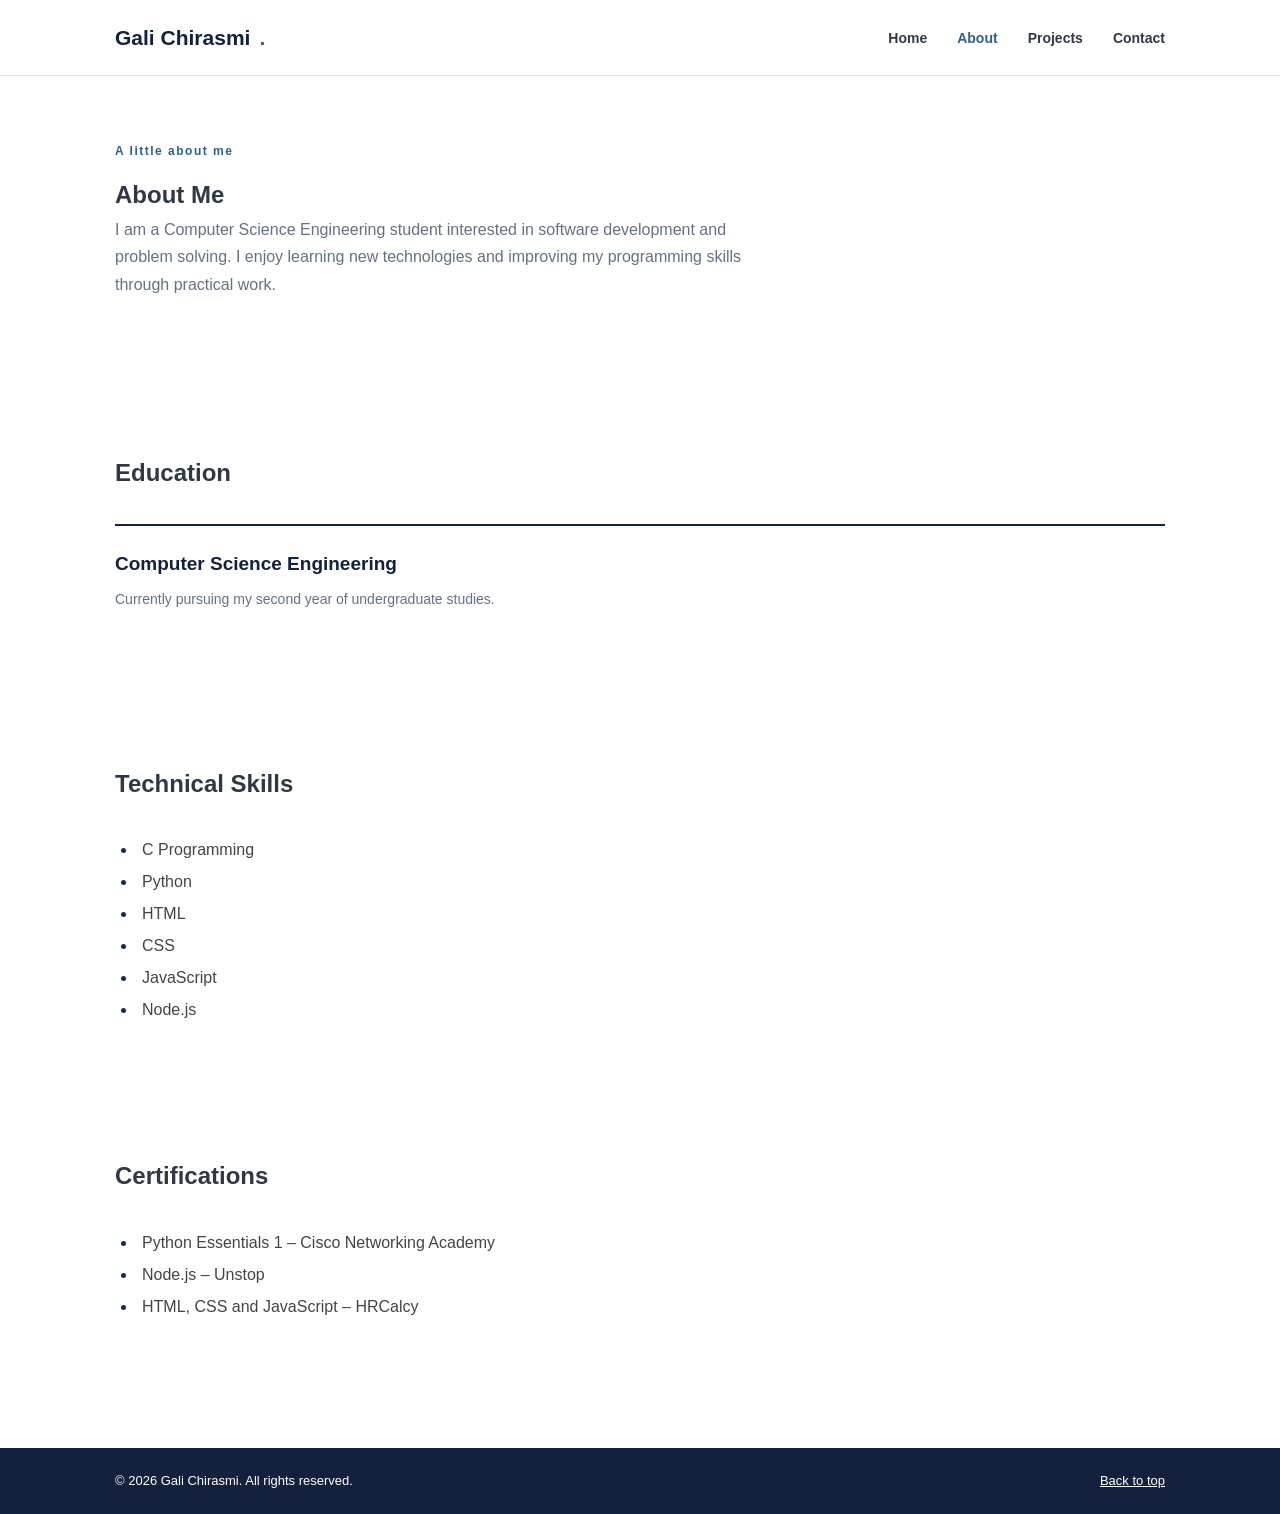
==== about.html @ 44a574e0 "Add files via upload Upload portfolio website" ====
<!DOCTYPE html>
<html lang="en">

<head>
    <meta charset="UTF-8">

    <meta name="viewport"
          content="width=device-width, initial-scale=1.0">

    <meta name="description"
          content="Learn about my education, technical skills and certifications.">

    <meta name="author" content="Your Name">

    <meta name="theme-color" content="#ffffff">

    <title>About | Gali Chirasmi - Portfolio</title>

    <link rel="stylesheet" href="style.css">

    <script src="script.js" defer></script>
</head>

<body>

    <a href="#main-content" class="skip-link">
        Skip to main content
    </a>

    <header class="site-header">

        <div class="container nav-container">

            <a href="index.html" class="logo">
                Gali Chirasmi<span class="logo-dot">.</span>
            </a>

            <nav class="primary-nav" aria-label="Main navigation">
                <ul>
                    <li><a href="index.html">Home</a></li>
                    <li>
                        <a href="about.html" aria-current="page">About</a>
                    </li>
                    <li><a href="projects.html">Projects</a></li>
                    <li><a href="contact.html">Contact</a></li>
                </ul>
            </nav>

        </div>

    </header>

    <main id="main-content">

        <section class="container section-space"
                 aria-labelledby="about-heading">

            <p class="eyebrow">A little about me</p>

            <h1 id="about-heading">About Me</h1>

            <p class="hero-description">
                I am a Computer Science Engineering student interested
                in software development and problem solving. I enjoy
                learning new technologies and improving my programming
                skills through practical work.
            </p>

        </section>

        <section class="container section-space"
                 aria-labelledby="education">

            <h2 class="section-heading" id="education">
                Education
            </h2>

            <article class="info-card">

                <h3>Computer Science Engineering</h3>

                <p>
                    Currently pursuing my second year of undergraduate
                    studies.
                </p>

            </article>

        </section>

        <section class="container section-space"
                 aria-labelledby="skills">

            <h2 class="section-heading" id="skills">
                Technical Skills
            </h2>

            <ul class="simple-list">
                <li>C Programming</li>
                <li>Python</li>
                <li>HTML</li>
                <li>CSS</li>
                <li>JavaScript</li>
                <li>Node.js</li>
            </ul>

        </section>

        <section class="container section-space"
                 aria-labelledby="certifications">

            <h2 class="section-heading" id="certifications">
                Certifications
            </h2>

            <ul class="simple-list">
                <li>Python Essentials 1 – Cisco Networking Academy</li>
                <li>Node.js – Unstop</li>
                <li>HTML, CSS and JavaScript – HRCalcy</li>
            </ul>

        </section>

    </main>

    <footer class="site-footer">

        <div class="container footer-content">

            <p>
                &copy; <span class="current-year">2026</span>
                Gali Chirasmi. All rights reserved.
            </p>

            <a href="#top">Back to top</a>

        </div>

    </footer>

</body>
</html>
---- style.css ----
/* ==================================
   1. BASIC SETTINGS
================================== */

:root {
    --navy: #14213d;
    --blue: #315f91;
    --white: #ffffff;
    --light: #f3f5f8;
    --text: #303846;
    --muted: #667085;
    --border: #e1e5eb;
}

* {
    margin: 0;
    padding: 0;
    box-sizing: border-box;
}

html {
    scroll-behavior: smooth;
}

body {
    font-family: Arial, Helvetica, sans-serif;
    background: var(--white);
    color: var(--text);
    font-size: 16px;
    line-height: 1.7;
}

.container {
    width: 88%;
    max-width: 1050px;
    margin: auto;
}

.section-space {
    padding: 65px 0;
}

.soft-section {
    background: var(--light);
}

/* ==================================
   2. ACCESSIBILITY
================================== */

.skip-link {
    position: absolute;
    top: -100px;
    left: 10px;
    background: var(--white);
    color: var(--navy);
    padding: 12px;
    border: 2px solid var(--navy);
    z-index: 2000;
}

.skip-link:focus {
    top: 10px;
}

a:focus-visible,
button:focus-visible,
input:focus-visible,
textarea:focus-visible {
    outline: 3px solid #315f91;
    outline-offset: 4px;
}

/* ==================================
   3. HEADER
================================== */

.site-header {
    background: var(--white);
    border-bottom: 1px solid var(--border);
    position: sticky;
    top: 0;
    z-index: 1000;
}

.nav-container {
    min-height: 75px;
    display: flex;
    align-items: center;
    justify-content: space-between;
}

.logo {
    display: flex;
    align-items: center;
    gap: 9px;
    text-decoration: none;
    color: var(--navy);
    font-size: 21px;
    font-weight: bold;
}

.logo-mark {
    display: none;
}

.logo-dot {
    color: var(--blue);
}

.primary-nav ul {
    display: flex;
    align-items: center;
    list-style: none;
    gap: 30px;
}

.primary-nav a {
    color: var(--text);
    text-decoration: none;
    font-size: 14px;
    font-weight: 600;
}

.primary-nav a:hover,
.primary-nav a[aria-current="page"] {
    color: var(--blue);
}

.primary-nav .nav-contact {
    border: 1px solid var(--navy);
    padding: 8px 17px;
    border-radius: 4px;
}

.primary-nav .nav-contact:hover {
    background: var(--navy);
    color: var(--white);
}

/* ==================================
   4. MOBILE NAVIGATION
================================== */

.menu-toggle {
    display: none;
    background: var(--white);
    border: 1px solid var(--border);
    padding: 8px;
    border-radius: 4px;
    cursor: pointer;
}

.menu-toggle span {
    display: block;
    width: 22px;
    height: 2px;
    background: var(--navy);
    margin: 5px;
}

/* ==================================
   5. HOME PAGE
================================== */

.hero {
    min-height: 450px;
    display: block;
    padding-top: 100px;
    padding-bottom: 75px;
}

.hero-content {
    max-width: 720px;
}

.hero-visual {
    display: none;
}

.eyebrow {
    color: var(--blue);
    font-size: 12px;
    font-weight: bold;
    letter-spacing: 1.5px;
    margin-bottom: 14px;
}

.hero h1 {
    color: var(--navy);
    font-size: clamp(34px, 5vw, 48px);
    line-height: 1.25;
    margin-bottom: 20px;
}

.highlight {
    color: var(--blue);
}

.hero-description {
    color: var(--muted);
    max-width: 650px;
    margin-bottom: 25px;
}

.hero-actions {
    display: flex;
    flex-wrap: wrap;
    gap: 12px;
    margin-bottom: 20px;
}

.hero-note {
    color: var(--muted);
    font-size: 13px;
}

.status-dot {
    display: none;
}

/* ==================================
   6. BUTTONS
================================== */

.button {
    display: inline-block;
    padding: 11px 21px;
    border-radius: 4px;
    font-size: 14px;
    font-weight: 600;
    text-decoration: none;
    border: 1px solid var(--navy);
    cursor: pointer;
}

.button-primary {
    background: var(--navy);
    color: var(--white);
}

.button-primary:hover {
    background: var(--blue);
    border-color: var(--blue);
}

.button-secondary {
    background: var(--white);
    color: var(--navy);
}

.button-secondary:hover {
    background: var(--light);
}

.button-light {
    background: var(--white);
    color: var(--navy);
}

.button-light:hover {
    background: var(--light);
}

/* ==================================
   7. SECTION HEADINGS
================================== */

.section-heading {
    margin-bottom: 30px;
}

.section-heading h2,
.about-intro h2,
.contact-info h2 {
    color: var(--navy);
    font-size: 28px;
    margin-bottom: 10px;
}

.section-heading p:last-child {
    color: var(--muted);
}

/* ==================================
   8. INTERESTS
================================== */

.card-grid {
    display: grid;
    grid-template-columns: repeat(3, 1fr);
    gap: 25px;
}

.info-card {
    padding: 22px 0;
    border-top: 2px solid var(--navy);
}

.card-number {
    display: block;
    color: var(--blue);
    font-size: 13px;
    margin-bottom: 12px;
}

.info-card h3 {
    color: var(--navy);
    font-size: 19px;
    margin-bottom: 8px;
}

.info-card p {
    color: var(--muted);
    font-size: 14px;
}

/* ==================================
   9. CALL TO ACTION
================================== */

.cta-section {
    background: var(--navy);
    color: var(--white);
    padding: 45px;
    margin-top: 30px;
    margin-bottom: 60px;
}

.cta-section .eyebrow {
    color: #c7d7ed;
}

.cta-section h2 {
    font-size: 27px;
    margin-bottom: 10px;
}

.cta-section p {
    color: #e0e7f0;
    margin-bottom: 20px;
}

/* ==================================
   10. INNER PAGE HEADINGS
================================== */

.page-banner {
    padding-top: 65px;
    padding-bottom: 35px;
    border-bottom: 1px solid var(--border);
    margin-top: 25px;
}

.page-banner h1 {
    color: var(--navy);
    font-size: 38px;
    margin-bottom: 10px;
}

.page-banner p:last-child {
    color: var(--muted);
    max-width: 650px;
}

/* ==================================
   11. ABOUT PAGE
================================== */

.about-intro {
    display: grid;
    grid-template-columns: 130px 1fr;
    gap: 35px;
    align-items: center;
}

.about-monogram {
    width: 115px;
    height: 115px;
    background: var(--navy);
    color: var(--white);
    border-radius: 50%;
    display: grid;
    place-items: center;
    font-size: 60px;
}

.about-intro p:not(.eyebrow) {
    color: var(--muted);
    margin-top: 10px;
}

.timeline-card {
    display: flex;
    gap: 18px;
    padding: 25px;
    background: var(--white);
    border-left: 3px solid var(--navy);
}

.timeline-marker {
    display: none;
}

.card-label {
    color: var(--blue);
    font-size: 11px;
    font-weight: bold;
    letter-spacing: 1px;
}

.timeline-card h3 {
    color: var(--navy);
    margin: 8px 0;
}

.skills-grid {
    display: grid;
    grid-template-columns: repeat(3, 1fr);
    gap: 30px;
}

.skill-card {
    padding: 20px 0;
    border-top: 1px solid var(--border);
}

.skill-card h3 {
    color: var(--navy);
    margin-bottom: 15px;
}

.skill-list {
    list-style: none;
}

.skill-list li {
    color: var(--muted);
    padding: 5px 0;
    border-bottom: 1px solid var(--border);
}

.certification-list {
    display: grid;
    gap: 0;
}

.certification-card {
    display: flex;
    align-items: center;
    gap: 20px;
    padding: 20px 0;
    border-bottom: 1px solid var(--border);
}

.certificate-icon {
    color: var(--blue);
    font-size: 18px;
    font-weight: bold;
}

.certification-card h3 {
    color: var(--navy);
    font-size: 16px;
}

.certification-card p {
    color: var(--muted);
    font-size: 14px;
}

/* ==================================
   12. PROJECTS PAGE
================================== */

.project-grid {
    display: grid;
    grid-template-columns: repeat(2, 1fr);
    gap: 30px;
}

.project-card {
    border: 1px solid var(--border);
    background: var(--white);
}

.project-visual {
    min-height: 120px;
    display: flex;
    align-items: center;
    justify-content: center;
    flex-direction: column;
    background: var(--light);
    color: var(--navy);
    gap: 5px;
    border-bottom: 1px solid var(--border);
}

.project-visual span {
    color: var(--blue);
    font-size: 13px;
}

.project-visual strong {
    font-size: 21px;
}

.project-visual-two,
.project-visual-three {
    background: var(--light);
    color: var(--navy);
}

.project-content {
    padding: 23px;
}

.project-content h3 {
    color: var(--navy);
    font-size: 19px;
    margin: 9px 0;
}

.project-content > p:not(.card-label) {
    color: var(--muted);
    font-size: 14px;
    margin-bottom: 15px;
}

.technology-list {
    display: flex;
    flex-wrap: wrap;
    gap: 8px;
    list-style: none;
}

.technology-list li {
    color: var(--blue);
    background: var(--light);
    padding: 4px 9px;
    font-size: 12px;
}

/* ==================================
   13. CONTACT PAGE
================================== */

.contact-section {
    display: grid;
    grid-template-columns: 0.8fr 1.2fr;
    gap: 45px;
    align-items: start;
}

.contact-info > p:not(.eyebrow) {
    color: var(--muted);
    margin: 15px 0 25px;
}

.contact-detail {
    display: flex;
    gap: 15px;
    margin: 20px 0;
}

.contact-detail > span {
    color: var(--blue);
    font-weight: bold;
}

.contact-detail h3 {
    color: var(--navy);
    font-size: 16px;
}

.contact-detail p {
    color: var(--muted);
    font-size: 14px;
}

.contact-form-card {
    padding: 28px;
    border: 1px solid var(--border);
}

.contact-form-card h2 {
    color: var(--navy);
    margin-bottom: 8px;
}

.form-intro,
.form-note {
    color: var(--muted);
    font-size: 13px;
    margin-bottom: 20px;
}

.form-group {
    margin-bottom: 18px;
}

.form-group label {
    display: block;
    color: var(--navy);
    font-weight: 600;
    font-size: 14px;
    margin-bottom: 7px;
}

.form-group input,
.form-group textarea {
    width: 100%;
    padding: 12px;
    border: 1px solid #aab2bf;
    border-radius: 4px;
    font-family: inherit;
    font-size: 15px;
    color: var(--text);
    background: var(--white);
}

.form-group textarea {
    resize: vertical;
}

.form-group input::placeholder,
.form-group textarea::placeholder {
    color: #667085;
}

.submit-button {
    width: 100%;
}

.form-status {
    margin-top: 15px;
    color: #176b45;
    font-size: 14px;
    font-weight: bold;
}

.form-note {
    margin-top: 15px;
    margin-bottom: 0;
}

/* ==================================
   14. FOOTER
================================== */

.site-footer {
    background: var(--navy);
    color: var(--white);
    padding: 22px 0;
    margin-top: 60px;
}

.footer-content {
    display: flex;
    justify-content: space-between;
    align-items: center;
    gap: 15px;
}

.footer-content p {
    font-size: 13px;
}

.footer-content a {
    color: var(--white);
    font-size: 13px;
    text-decoration: underline;
}

/* ==================================
   15. RESPONSIVE DESIGN
================================== */

@media (max-width: 800px) {

    .card-grid,
    .skills-grid {
        grid-template-columns: repeat(2, 1fr);
    }

    .contact-section {
        grid-template-columns: 1fr;
    }
}

@media (max-width: 650px) {

    .nav-container {
        min-height: 68px;
    }

    .menu-toggle {
        display: block;
    }

    .primary-nav {
        display: none;
        position: absolute;
        top: 68px;
        left: 0;
        width: 100%;
        background: var(--white);
        padding: 20px 6%;
        border-bottom: 1px solid var(--border);
    }

    .primary-nav.is-open {
        display: block;
    }

    .primary-nav ul {
        flex-direction: column;
        align-items: flex-start;
        gap: 17px;
    }

    .hero {
        padding-top: 65px;
        padding-bottom: 50px;
        min-height: auto;
    }

    .hero h1 {
        font-size: 35px;
    }

    .card-grid,
    .skills-grid,
    .project-grid {
        grid-template-columns: 1fr;
    }

    .about-intro {
        grid-template-columns: 1fr;
        gap: 20px;
    }

    .page-banner h1 {
        font-size: 32px;
    }

    .contact-form-card {
        padding: 20px;
    }

    .cta-section {
        padding: 30px 22px;
    }

    .footer-content {
        flex-direction: column;
        align-items: flex-start;
    }

}

/* ==================================
   16. REDUCED MOTION
================================== */

@media (prefers-reduced-motion: reduce) {

    html {
        scroll-behavior: auto;
    }

    *,
    *::before,
    *::after {
        animation-duration: 0.01ms !important;
        animation-iteration-count: 1 !important;
        transition-duration: 0.01ms !important;
    }

}

/* Simple lists */

.simple-list {
    padding-left: 22px;
    line-height: 2;
    color: #444444;
}

.simple-list li {
    padding-left: 5px;
}

.simple-list li::marker {
    color: #142d4e;
}

/* Contact form */

.contact-form {
    max-width: 600px;
}

.form-group {
    display: flex;
    flex-direction: column;
    gap: 8px;
    margin-bottom: 20px;
}

.form-group label {
    font-weight: 600;
    color: #142d4e;
}

.form-group input,
.form-group textarea {
    width: 100%;
    padding: 12px;
    border: 1px solid #cbd5e1;
    border-radius: 4px;
    font: inherit;
    color: #222222;
    background: #ffffff;
}

.form-group input:focus,
.form-group textarea:focus {
    outline: 2px solid #142d4e;
    outline-offset: 2px;
}

.form-group textarea {
    resize: vertical;
}

.contact-form button {
    cursor: pointer;
}

#formStatus {
    margin-top: 15px;
}
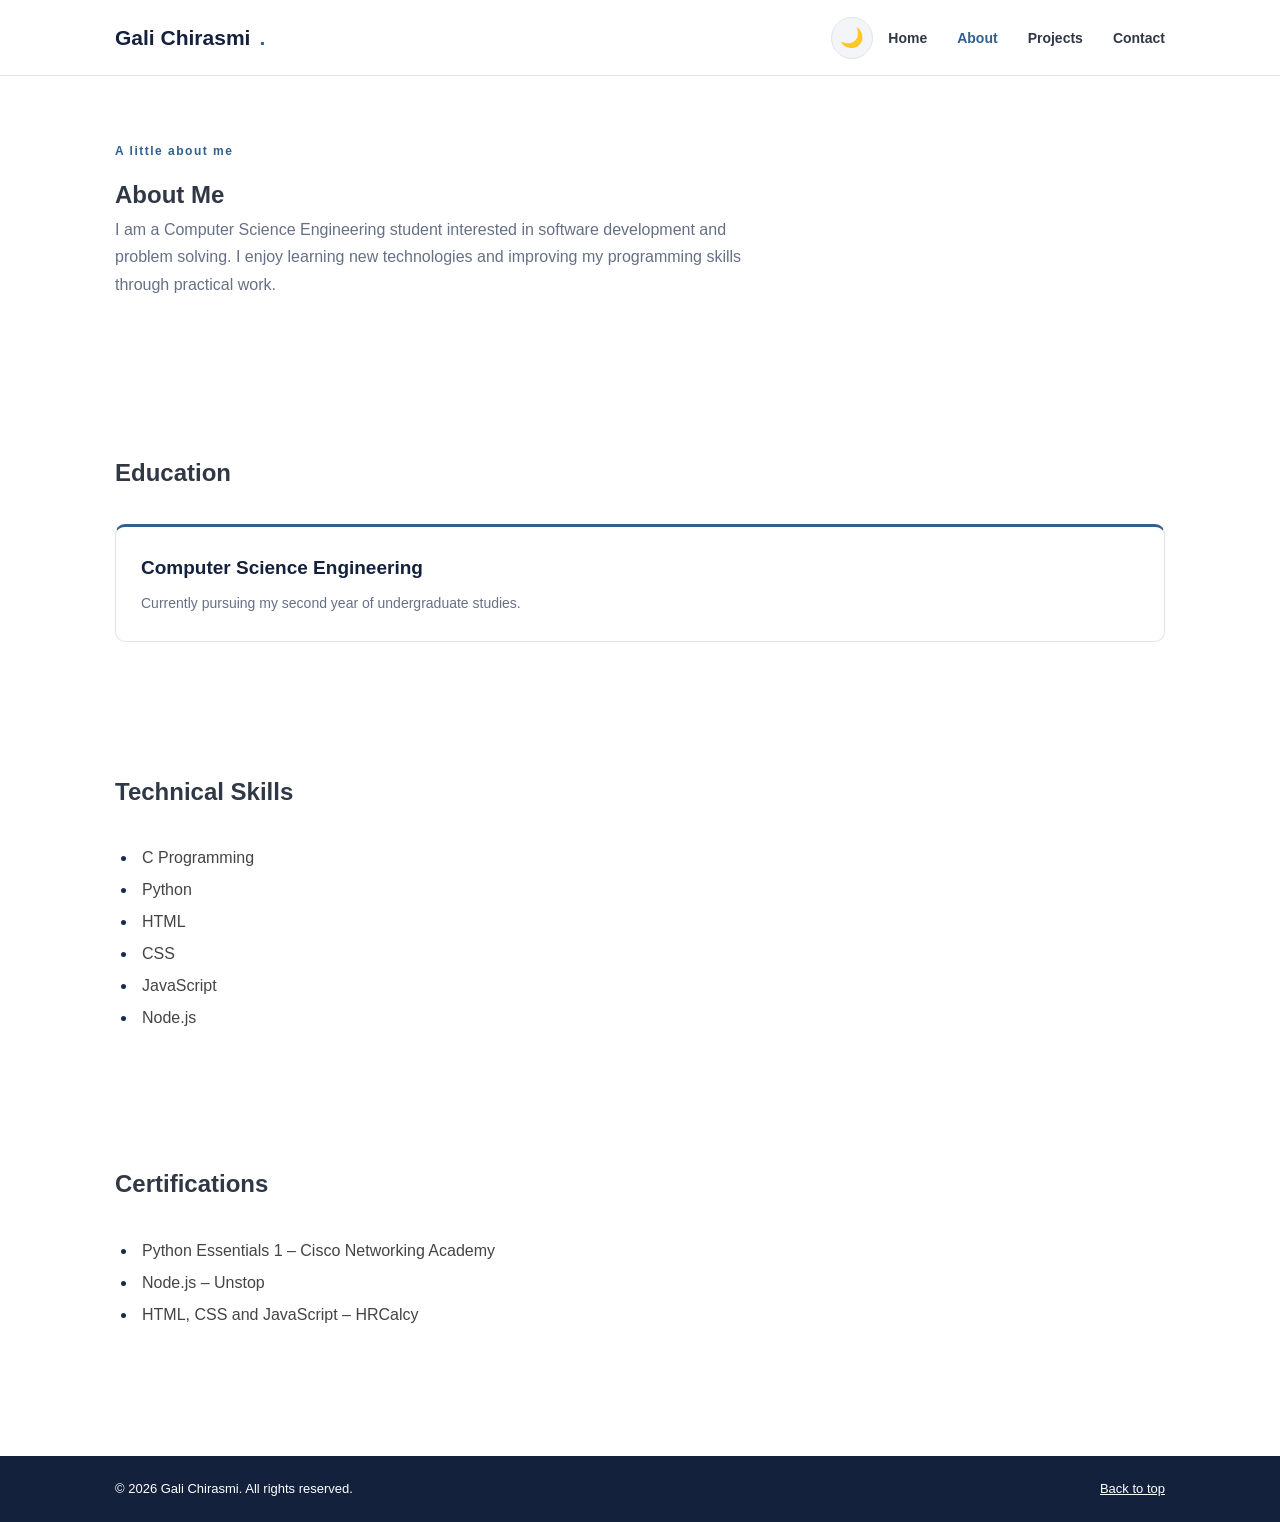
==== commit 38b666da: "Add files via upload" ====
--- a/about.html
+++ b/about.html
@@ -28,28 +28,74 @@
         Skip to main content
     </a>
 
-    <header class="site-header">
+    
+<header class="site-header">
 
-        <div class="container nav-container">
+    <div class="container nav-container">
 
-            <a href="index.html" class="logo">
-                Gali Chirasmi<span class="logo-dot">.</span>
-            </a>
+        <!-- Website Logo -->
+        <a href="index.html" class="logo">
+            Gali Chirasmi<span class="logo-dot">.</span>
+        </a>
 
-            <nav class="primary-nav" aria-label="Main navigation">
-                <ul>
-                    <li><a href="index.html">Home</a></li>
-                    <li>
-                        <a href="about.html" aria-current="page">About</a>
-                    </li>
-                    <li><a href="projects.html">Projects</a></li>
-                    <li><a href="contact.html">Contact</a></li>
-                </ul>
-            </nav>
+        <!-- Dark Mode Button -->
+        <button
+            class="theme-toggle"
+            id="themeToggle"
+            type="button"
+            aria-label="Switch to dark mode">
+            🌙
+        </button>
 
-        </div>
+        <!-- Mobile Menu Button -->
+        <button
+            class="menu-toggle"
+            id="menuToggle"
+            type="button"
+            aria-expanded="false"
+            aria-controls="primary-menu"
+            aria-label="Open navigation menu">
 
-    </header>
+            <span></span>
+            <span></span>
+            <span></span>
+
+        </button>
+
+        <!-- Navigation Menu -->
+        <nav
+            class="primary-nav"
+            aria-label="Main navigation"
+            id="primary-menu">
+
+            <ul>
+
+                <li>
+                    <a href="index.html">Home</a>
+                </li>
+
+                <li>
+                    <a href="about.html" aria-current="page">
+                        About
+                    </a>
+                </li>
+
+                <li>
+                    <a href="projects.html">Projects</a>
+                </li>
+
+                <li>
+                    <a href="contact.html">Contact</a>
+                </li>
+
+            </ul>
+
+        </nav>
+
+    </div>
+
+</header>
+
 
     <main id="main-content">
 
@@ -133,7 +179,7 @@
                 Gali Chirasmi. All rights reserved.
             </p>
 
-            <a href="#top">Back to top</a>
+            <a href="#main-content">Back to top</a>
 
         </div>
 
--- a/style.css
+++ b/style.css
@@ -842,3 +842,282 @@
 #formStatus {
     margin-top: 15px;
 }
+
+
+/* ==========================================
+   17. ADVANCED CSS3 & DARK MODE
+========================================== */
+
+/* Theme Variables */
+
+:root {
+    color-scheme: light;
+
+    --transition: 0.3s ease;
+}
+
+/* Dark Theme Variables */
+
+:root[data-theme="dark"] {
+    color-scheme: dark;
+
+    --white: #151b26;
+    --light: #202938;
+    --text: #e5eaf2;
+    --muted: #aab6c8;
+    --border: #344154;
+    --blue: #8ab4f8;
+}
+
+/* Smooth Theme Transitions */
+
+body,
+.site-header,
+.info-card,
+.project-card,
+.contact-form-card,
+input,
+textarea,
+button {
+    transition:
+        background-color var(--transition),
+        color var(--transition),
+        border-color var(--transition);
+}
+
+/* Dark Theme Heading Colours */
+
+:root[data-theme="dark"] .logo,
+:root[data-theme="dark"] .hero h1,
+:root[data-theme="dark"] .section-heading h2,
+:root[data-theme="dark"] .info-card h3,
+:root[data-theme="dark"] .about-intro h2,
+:root[data-theme="dark"] .contact-info h2,
+:root[data-theme="dark"] .page-banner h1,
+:root[data-theme="dark"] .timeline-card h3,
+:root[data-theme="dark"] .skill-card h3,
+:root[data-theme="dark"] .certification-card h3,
+:root[data-theme="dark"] .project-content h3,
+:root[data-theme="dark"] .contact-detail h3,
+:root[data-theme="dark"] .contact-form-card h2 {
+    color: #e8eef8;
+}
+
+/* Dark Theme Navigation */
+
+:root[data-theme="dark"] .primary-nav a {
+    color: #e5eaf2;
+}
+
+:root[data-theme="dark"] .primary-nav a:hover,
+:root[data-theme="dark"] .primary-nav a[aria-current="page"] {
+    color: #8ab4f8;
+}
+
+/* Dark Theme Mobile Menu */
+
+:root[data-theme="dark"] .menu-toggle {
+    background: #202938;
+    border-color: #344154;
+}
+
+:root[data-theme="dark"] .menu-toggle span {
+    background: #e5eaf2;
+}
+
+@media (max-width: 650px) {
+
+    :root[data-theme="dark"] .primary-nav {
+        background: #151b26;
+        border-color: #344154;
+    }
+
+}
+
+/* Theme Toggle Button */
+
+.theme-toggle {
+    display: inline-grid;
+    place-items: center;
+
+    width: 42px;
+    height: 42px;
+
+    border: 1px solid var(--border);
+    border-radius: 50%;
+
+    background: var(--light);
+    color: var(--text);
+
+    font-size: 19px;
+    cursor: pointer;
+    margin-left: auto;
+    margin-right: 15px;
+}
+
+.theme-toggle:hover {
+    transform: rotate(15deg) scale(1.08);
+}
+
+/* Mobile Menu Positioning */
+
+.nav-container {
+    position: relative;
+}
+
+@media (min-width: 651px) {
+
+    .theme-toggle {
+        margin-left: auto;
+    }
+
+}
+
+/* Better Card Design */
+
+.info-card,
+.project-card,
+.skill-card,
+.contact-form-card {
+    border-radius: 10px;
+}
+
+.info-card {
+    padding: 25px;
+    border: 1px solid var(--border);
+    border-top: 3px solid var(--blue);
+    background: var(--white);
+}
+
+.info-card:hover {
+    transform: translateY(-6px);
+    box-shadow: 0 10px 25px rgba(20, 33, 61, 0.10);
+}
+
+.project-card {
+    overflow: hidden;
+    border-radius: 10px;
+    transition: transform var(--transition),
+                box-shadow var(--transition);
+}
+
+.project-card:hover {
+    transform: translateY(-6px);
+    box-shadow: 0 12px 28px rgba(20, 33, 61, 0.12);
+}
+
+/* Improved Buttons */
+
+.button {
+    border-radius: 7px;
+    transition: all var(--transition);
+}
+
+.button:hover {
+    transform: translateY(-2px);
+}
+
+/* Responsive Improvements */
+
+img {
+    max-width: 100%;
+    height: auto;
+}
+
+.container {
+    width: min(90%, 1100px);
+}
+
+@media (max-width: 800px) {
+
+    .hero {
+        padding-top: 75px;
+    }
+
+    .card-grid,
+    .skills-grid {
+        grid-template-columns: repeat(2, minmax(0, 1fr));
+    }
+
+    .project-grid {
+        grid-template-columns: 1fr;
+    }
+
+}
+
+@media (max-width: 650px) {
+
+    .container {
+        width: 90%;
+    }
+
+    .nav-container {
+        flex-wrap: wrap;
+    }
+
+    .theme-toggle {
+        margin-left: auto;
+        margin-right: 10px;
+    }
+
+    .hero h1 {
+        font-size: clamp(30px, 8vw, 38px);
+    }
+
+    .hero-actions {
+        flex-direction: column;
+        align-items: stretch;
+    }
+
+    .hero-actions .button {
+        text-align: center;
+    }
+
+    .card-grid,
+    .skills-grid,
+    .project-grid {
+        grid-template-columns: 1fr;
+    }
+
+    .info-card {
+        padding: 22px;
+    }
+
+}
+
+/* Dark Theme Form Elements */
+
+:root[data-theme="dark"] .form-group label {
+    color: #e5eaf2;
+}
+
+:root[data-theme="dark"] .form-group input,
+:root[data-theme="dark"] .form-group textarea {
+    color: #e5eaf2;
+    background: #202938;
+    border-color: #536176;
+}
+
+:root[data-theme="dark"] .form-group input::placeholder,
+:root[data-theme="dark"] .form-group textarea::placeholder {
+    color: #aab6c8;
+}
+
+:root[data-theme="dark"] .simple-list {
+    color: #e5eaf2;
+}
+
+/* Reduced Motion Support */
+
+@media (prefers-reduced-motion: reduce) {
+
+    .info-card:hover,
+    .project-card:hover,
+    .button:hover,
+    .theme-toggle:hover {
+        transform: none;
+    }
+
+}
+
+
